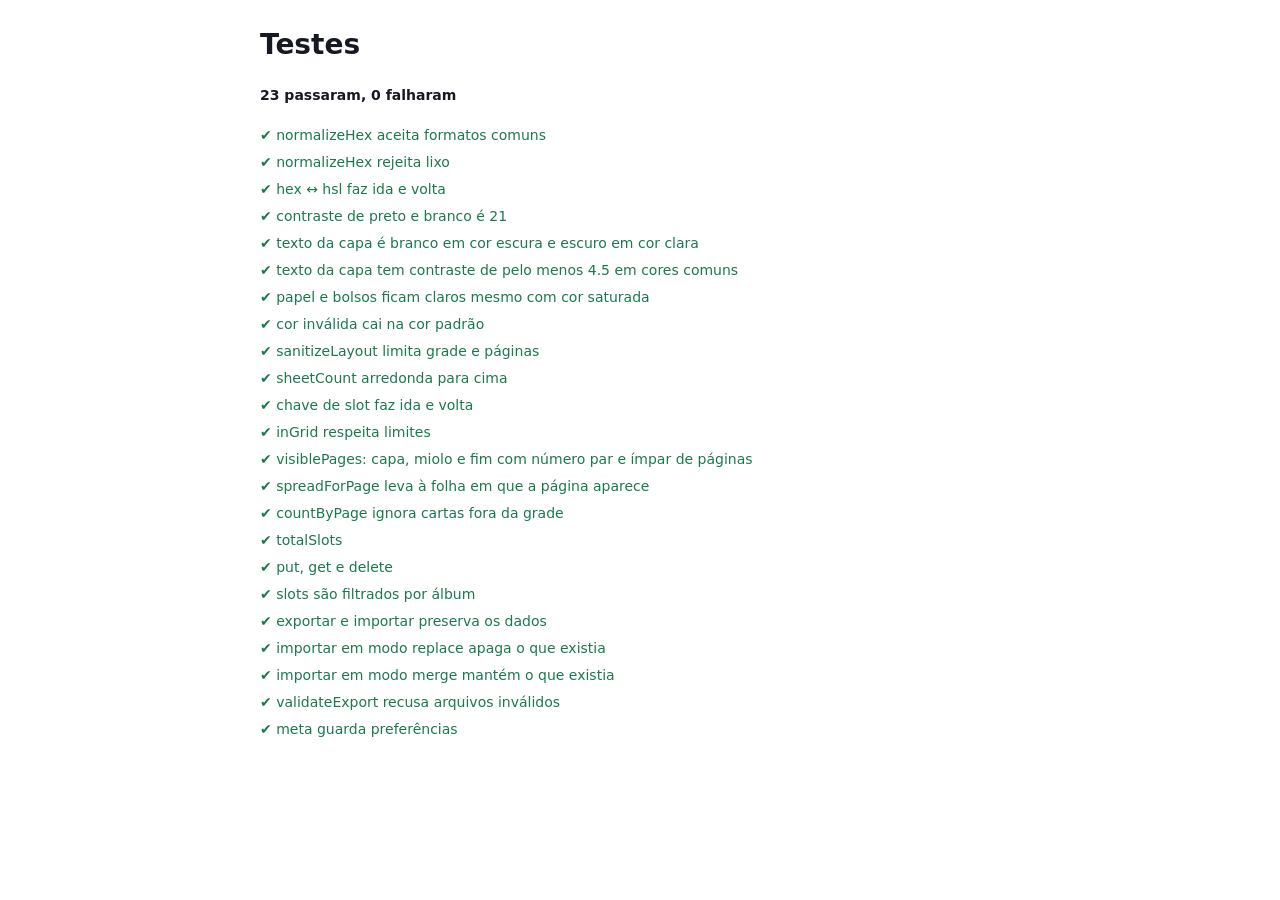
==== tests/index.html @ 213b09a8 "feat: add persistence layer, color derivation and grid helpers" ====
<!doctype html>
<html lang="pt-BR">
<head>
<meta charset="utf-8">
<title>Testes · Sleevebook</title>
<style>
  body{font:14px/1.5 system-ui,sans-serif;max-width:760px;margin:24px auto;padding:0 16px;background:#fff;color:#161922}
  #summary{font-weight:700;margin:8px 0 16px}
  ul{list-style:none;padding:0}li{padding:3px 0}.pass{color:#1b7a4c}.fail{color:#b3261e;font-weight:600}
  @media(prefers-color-scheme:dark){body{background:#14161f;color:#e8eaf2}.pass{color:#4cc790}.fail{color:#ff8a7a}}
</style>
</head>
<body>
<h1>Testes</h1>
<div id="summary">rodando…</div>
<ul id="results"></ul>
<script type="module">
  import { runAll } from './run.js';
  // Cada arquivo de teste registra seus casos ao ser importado. Novos arquivos entram nesta lista.
  const files = ['color', 'grid', 'store'];
  for (const f of files) await import(`./${f}.test.js`);
  await runAll();
</script>
</body>
</html>
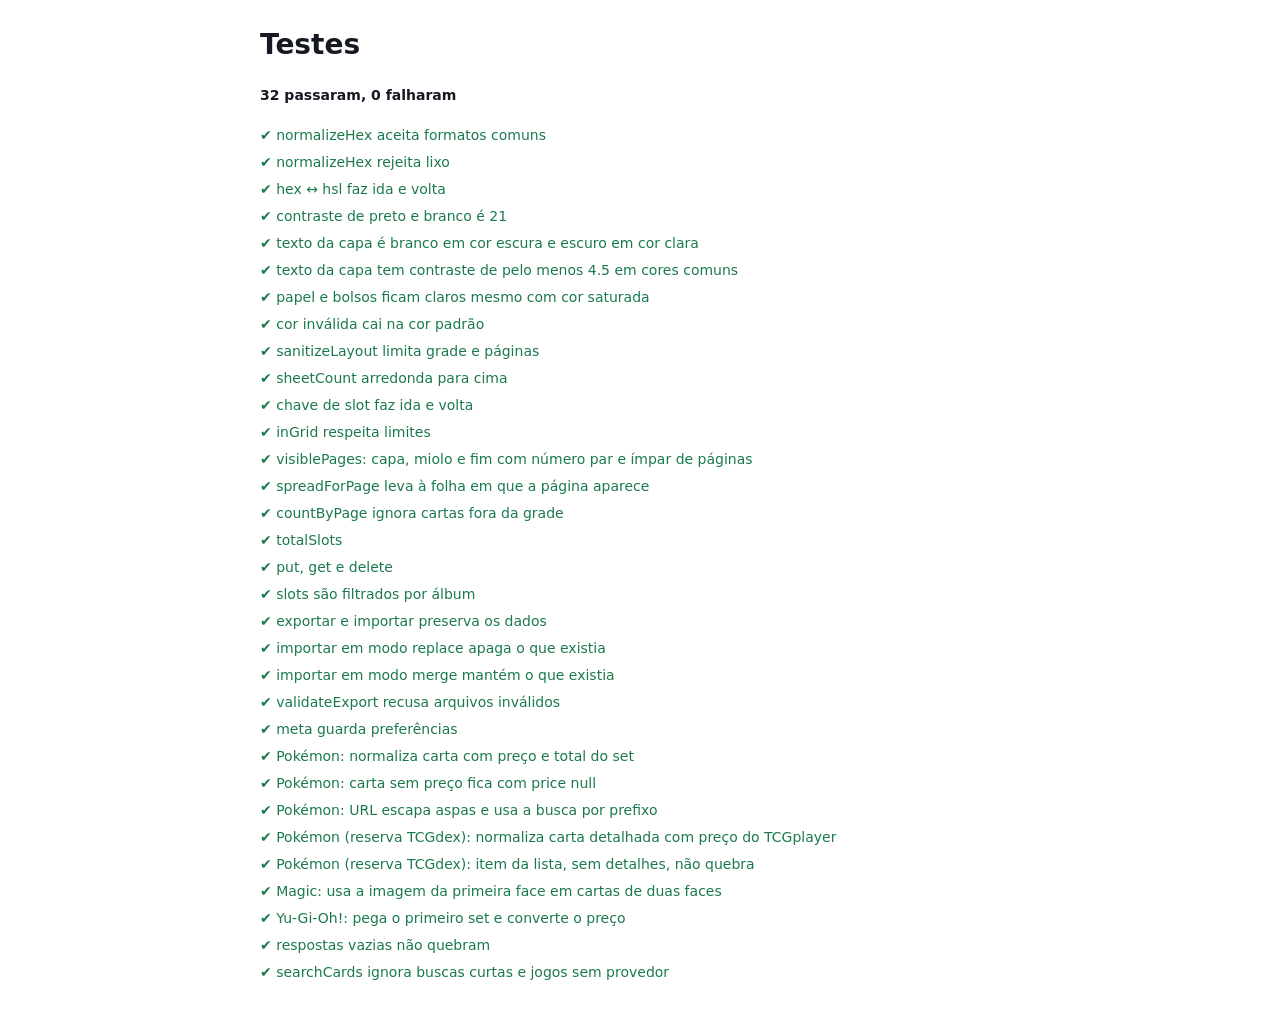
==== commit b783f0a6: "feat: add card search with Pokémon, Magic and Yu-Gi-Oh providers" ====
--- a/tests/index.html
+++ b/tests/index.html
@@ -17,7 +17,7 @@
 <script type="module">
   import { runAll } from './run.js';
   // Cada arquivo de teste registra seus casos ao ser importado. Novos arquivos entram nesta lista.
-  const files = ['color', 'grid', 'store'];
+  const files = ['color', 'grid', 'store', 'providers'];
   for (const f of files) await import(`./${f}.test.js`);
   await runAll();
 </script>
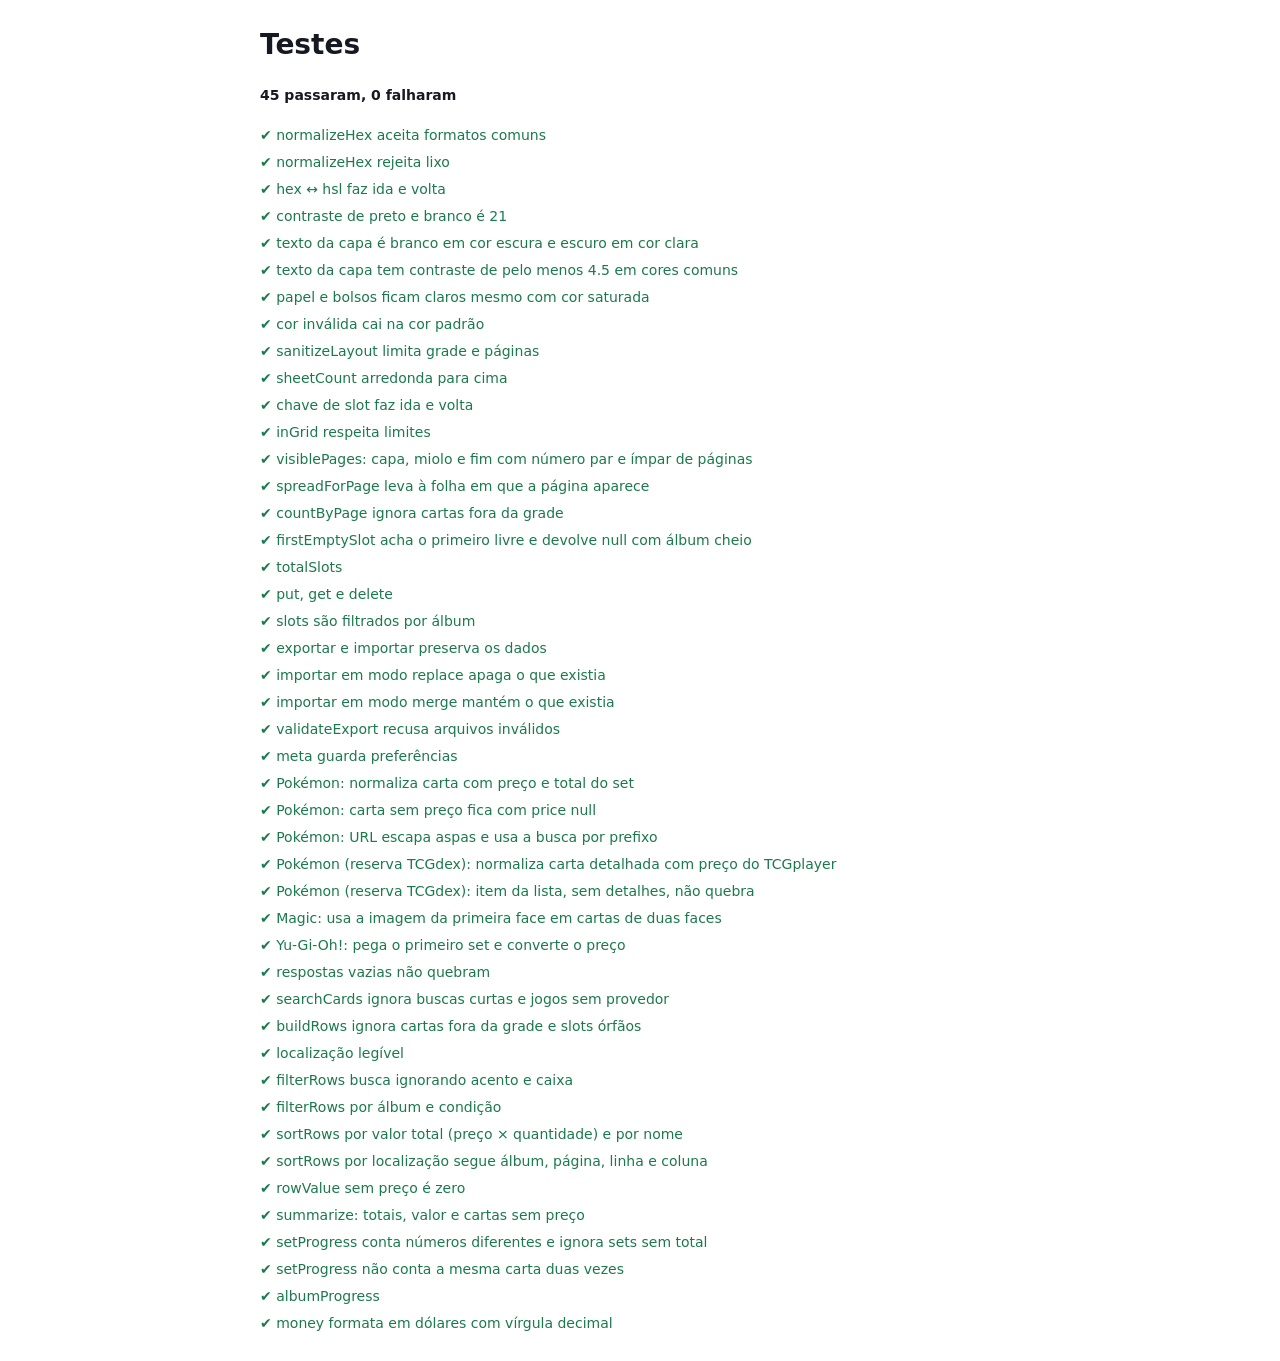
==== commit bb7e11ff: "feat: add collection dashboard, searchable list, estimated value and wishlist" ====
--- a/tests/index.html
+++ b/tests/index.html
@@ -17,7 +17,7 @@
 <script type="module">
   import { runAll } from './run.js';
   // Cada arquivo de teste registra seus casos ao ser importado. Novos arquivos entram nesta lista.
-  const files = ['color', 'grid', 'store', 'providers'];
+  const files = ['color', 'grid', 'store', 'providers', 'stats'];
   for (const f of files) await import(`./${f}.test.js`);
   await runAll();
 </script>
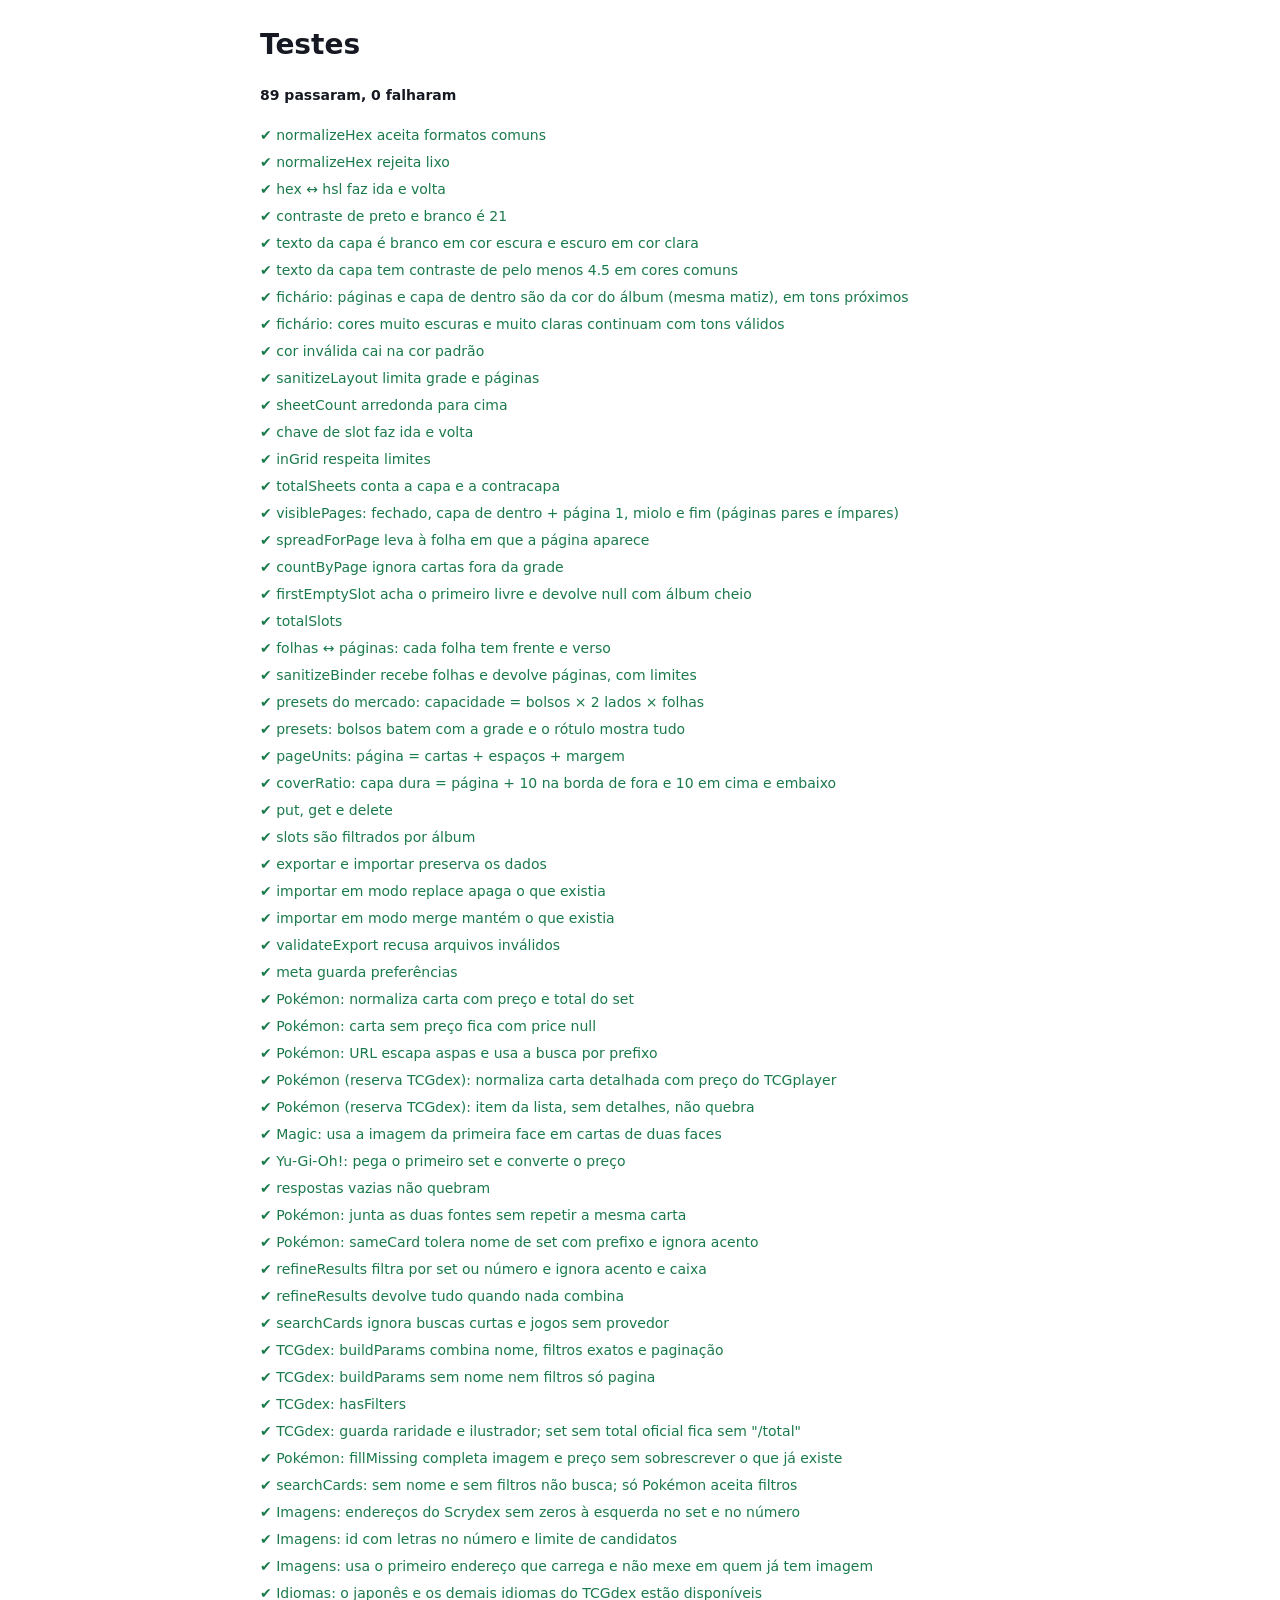
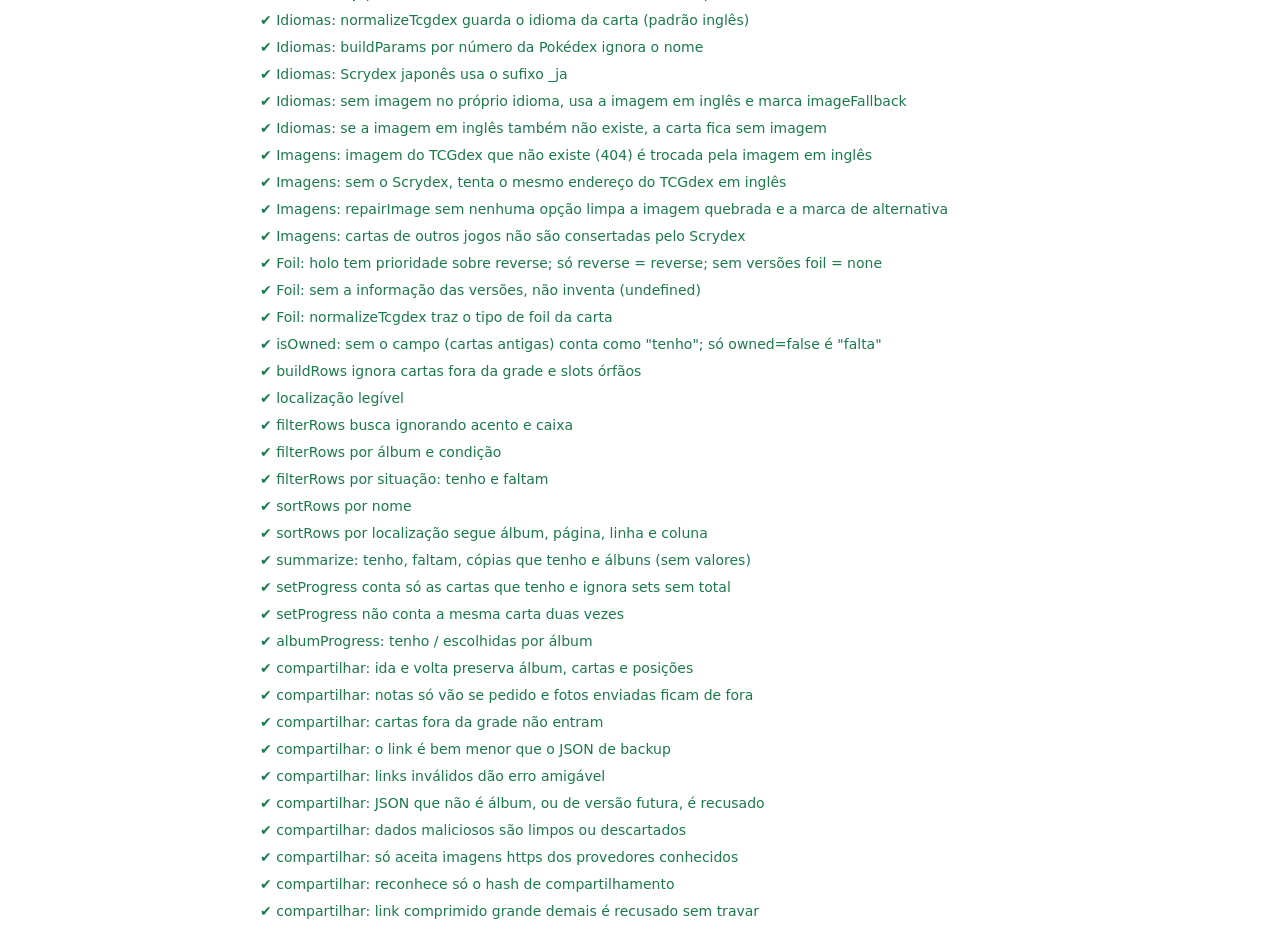
==== commit 529237f3: "feat: share an album through a link and import it from the link" ====
--- a/tests/index.html
+++ b/tests/index.html
@@ -17,7 +17,7 @@
 <script type="module">
   import { runAll } from './run.js';
   // Cada arquivo de teste registra seus casos ao ser importado. Novos arquivos entram nesta lista.
-  const files = ['color', 'grid', 'store', 'providers', 'stats'];
+  const files = ['color', 'grid', 'store', 'providers', 'stats', 'share'];
   for (const f of files) await import(`./${f}.test.js`);
   await runAll();
 </script>
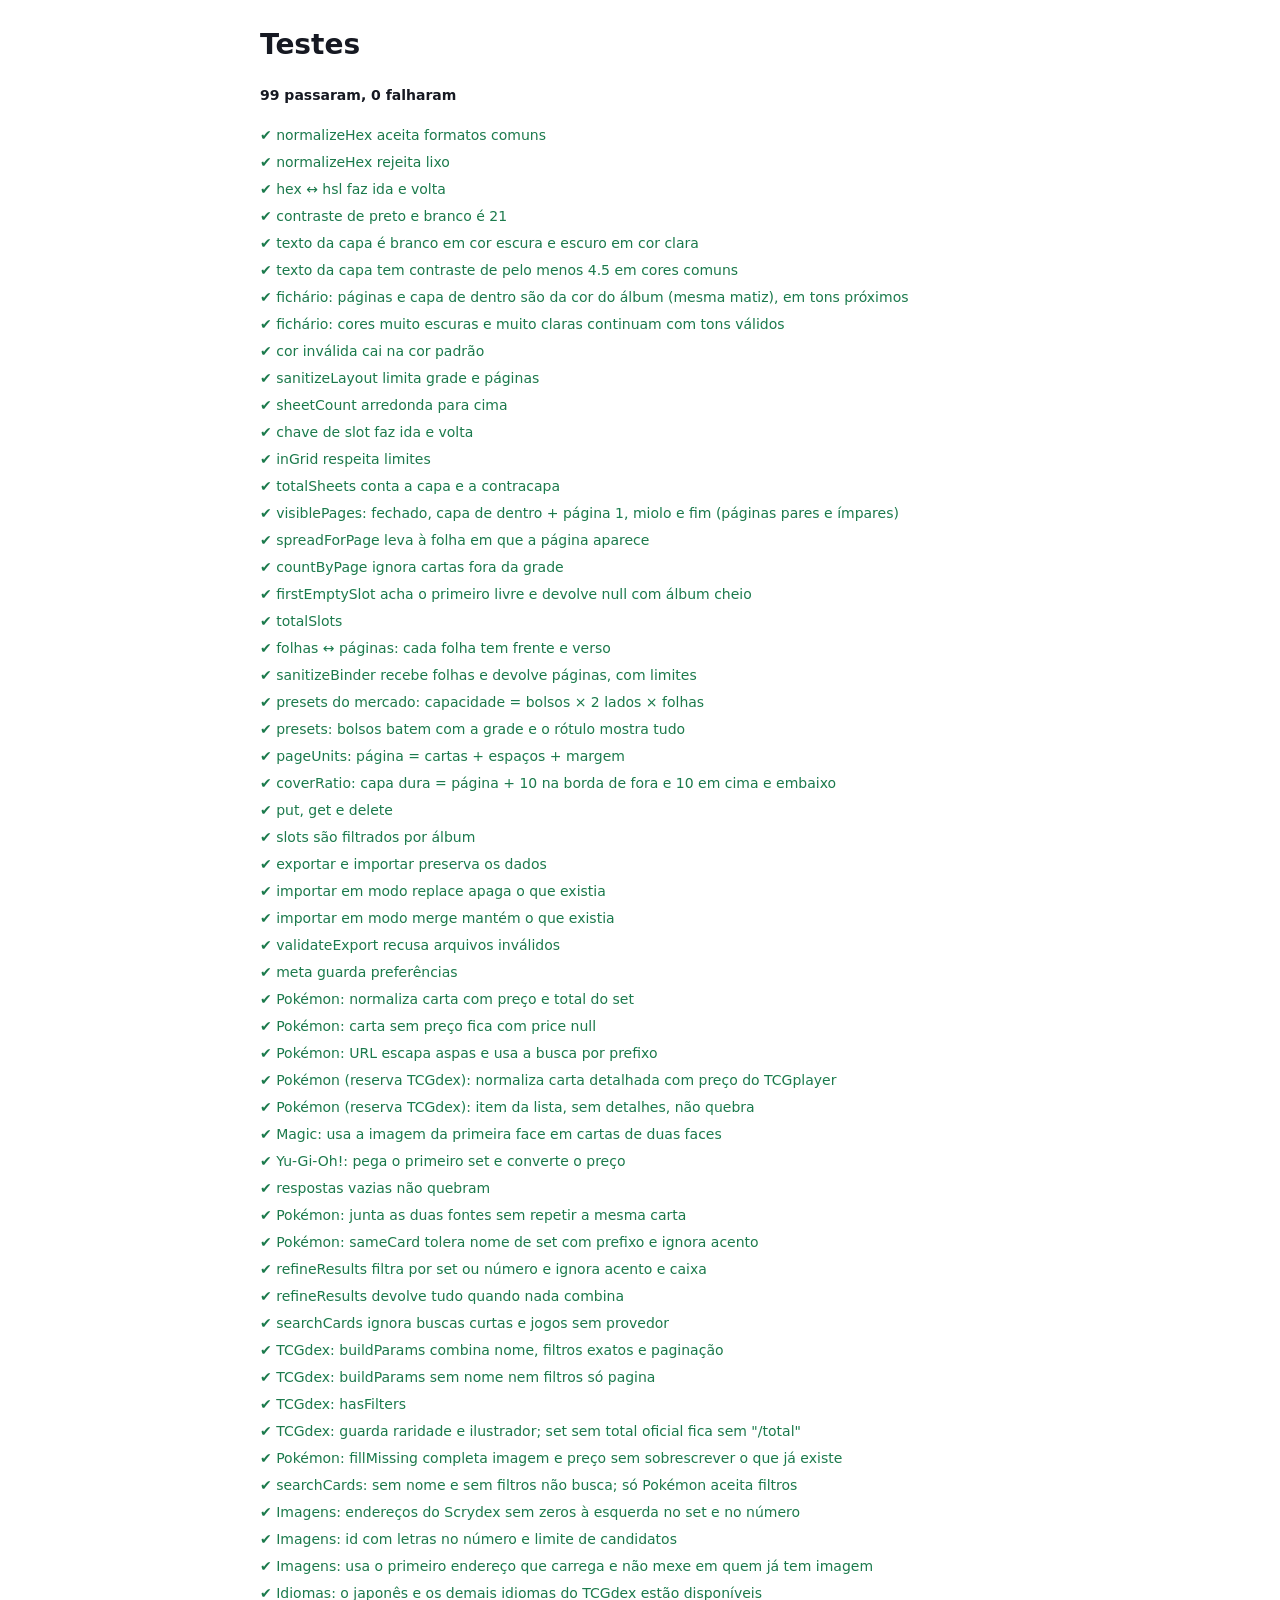
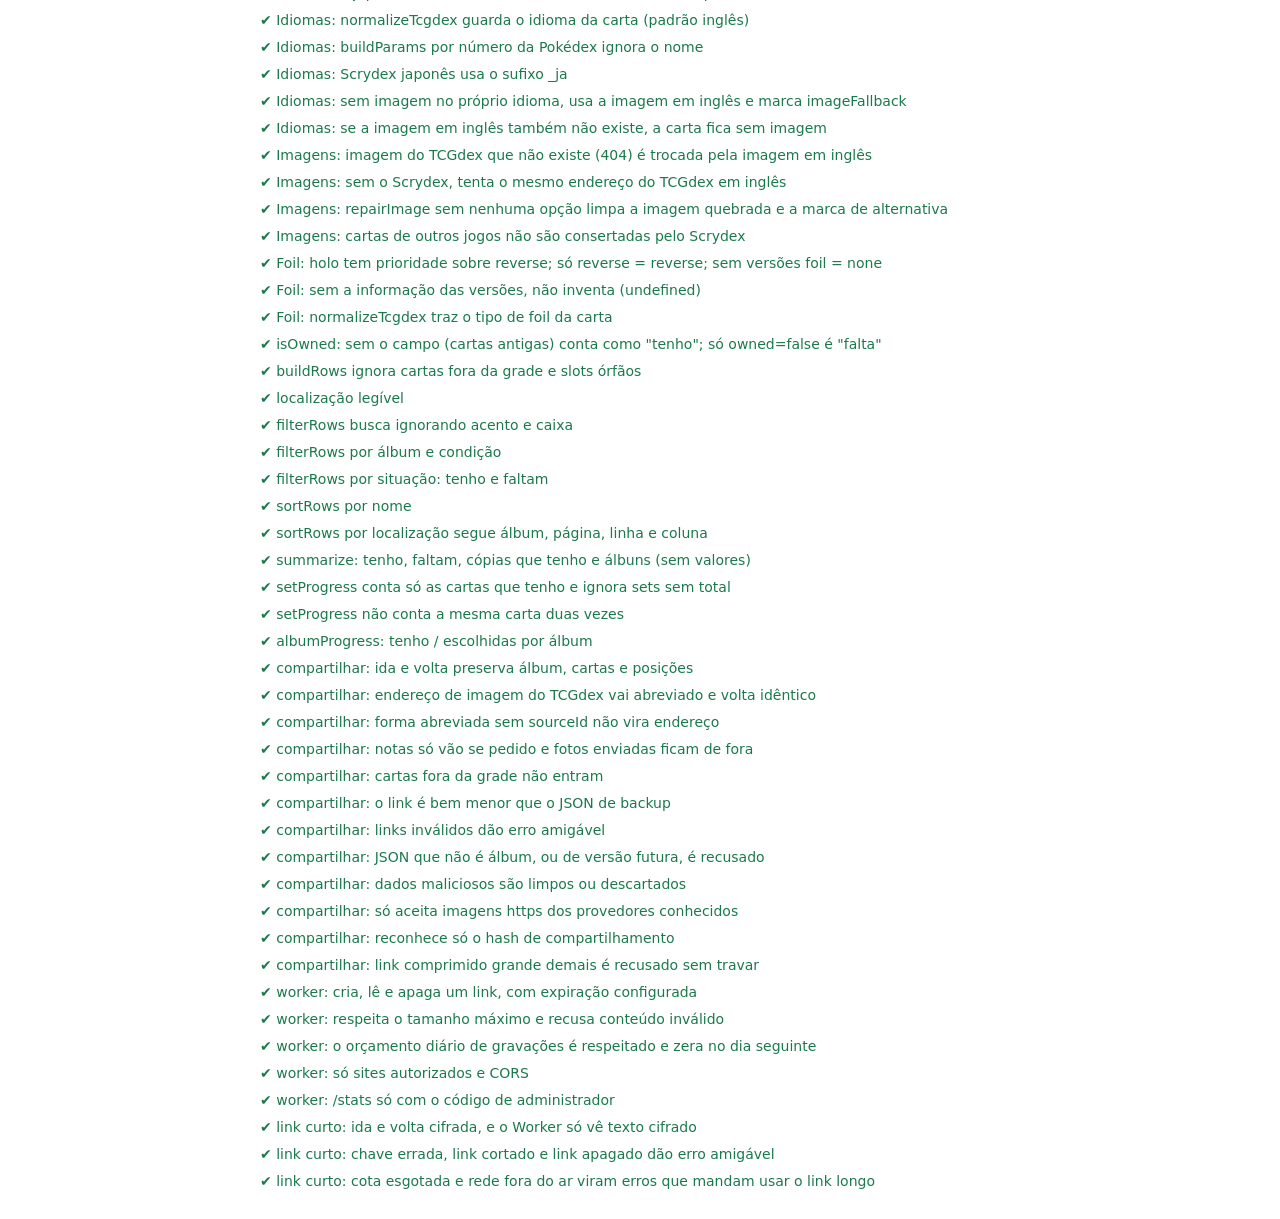
==== commit e7c8692a: "feat: add an optional Cloudflare Worker for short share links with configurable limits" ====
--- a/tests/index.html
+++ b/tests/index.html
@@ -17,7 +17,7 @@
 <script type="module">
   import { runAll } from './run.js';
   // Cada arquivo de teste registra seus casos ao ser importado. Novos arquivos entram nesta lista.
-  const files = ['color', 'grid', 'store', 'providers', 'stats', 'share'];
+  const files = ['color', 'grid', 'store', 'providers', 'stats', 'share', 'shortlink'];
   for (const f of files) await import(`./${f}.test.js`);
   await runAll();
 </script>
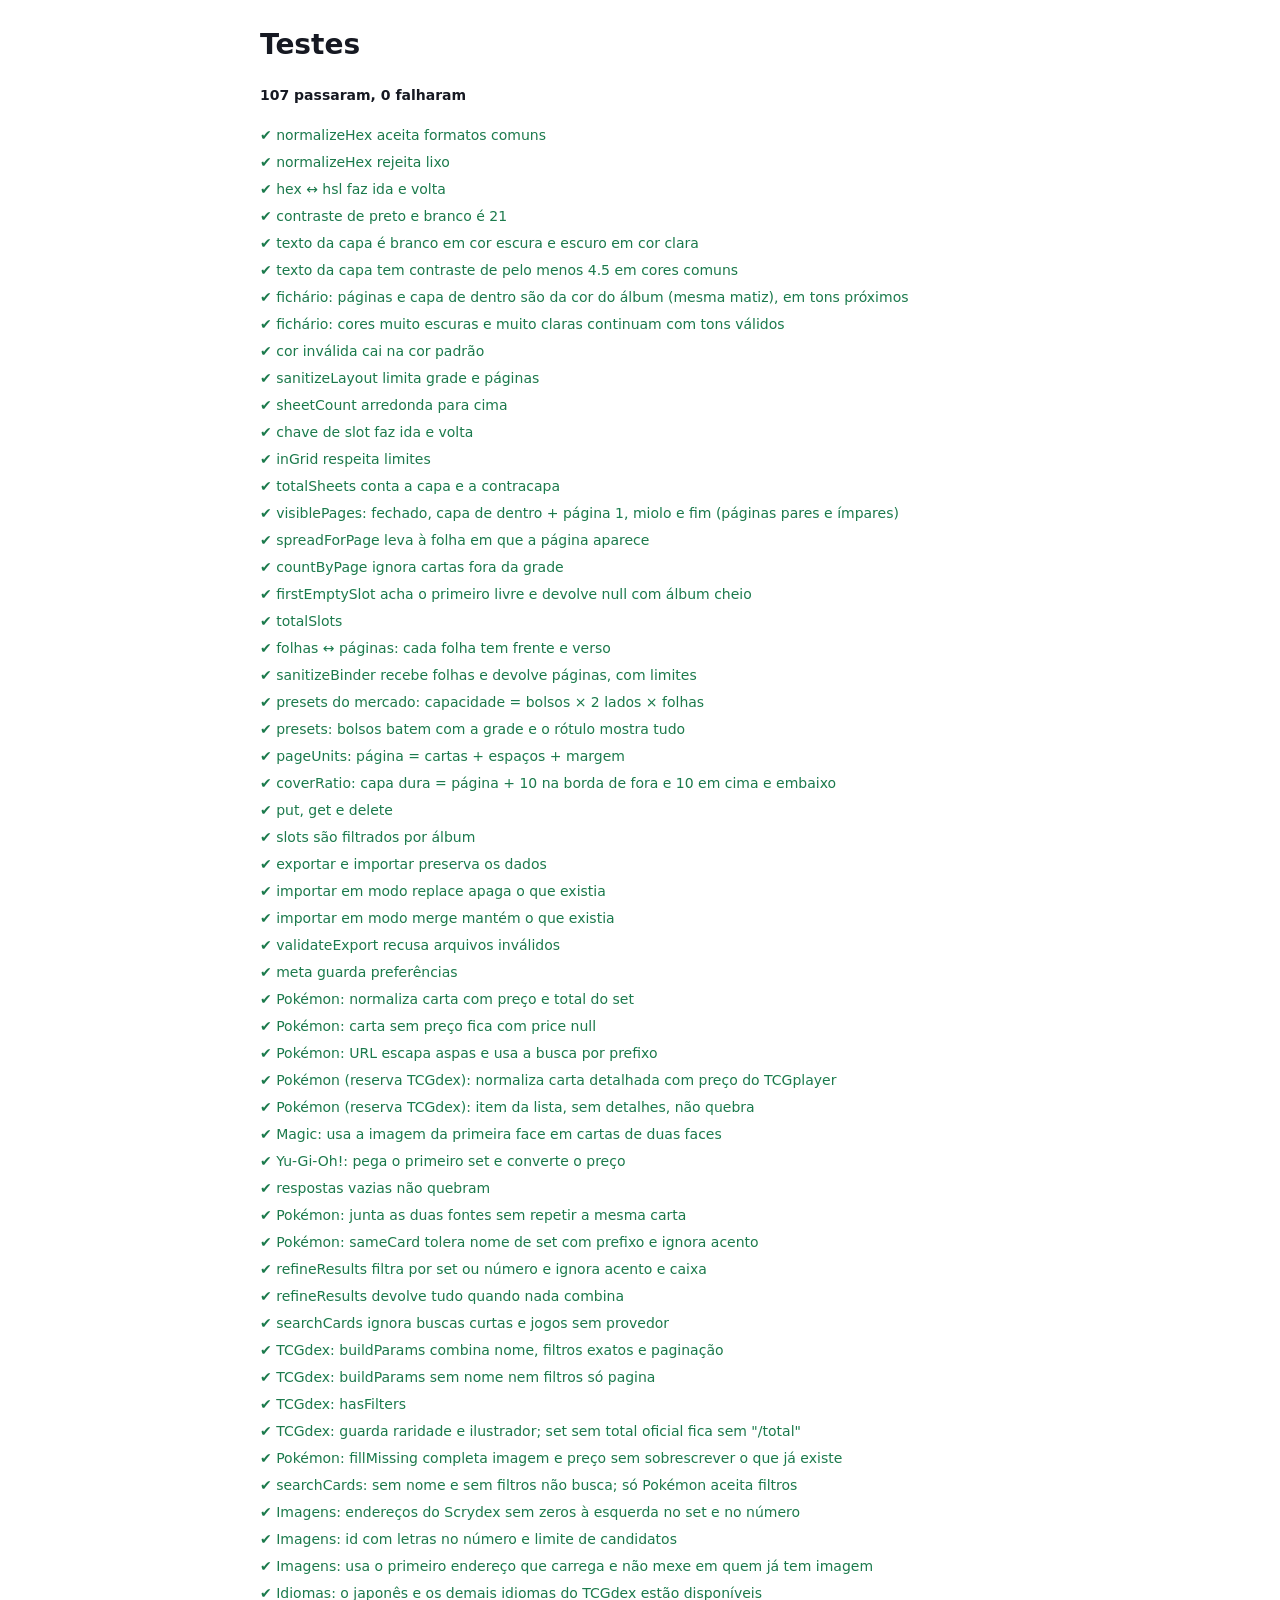
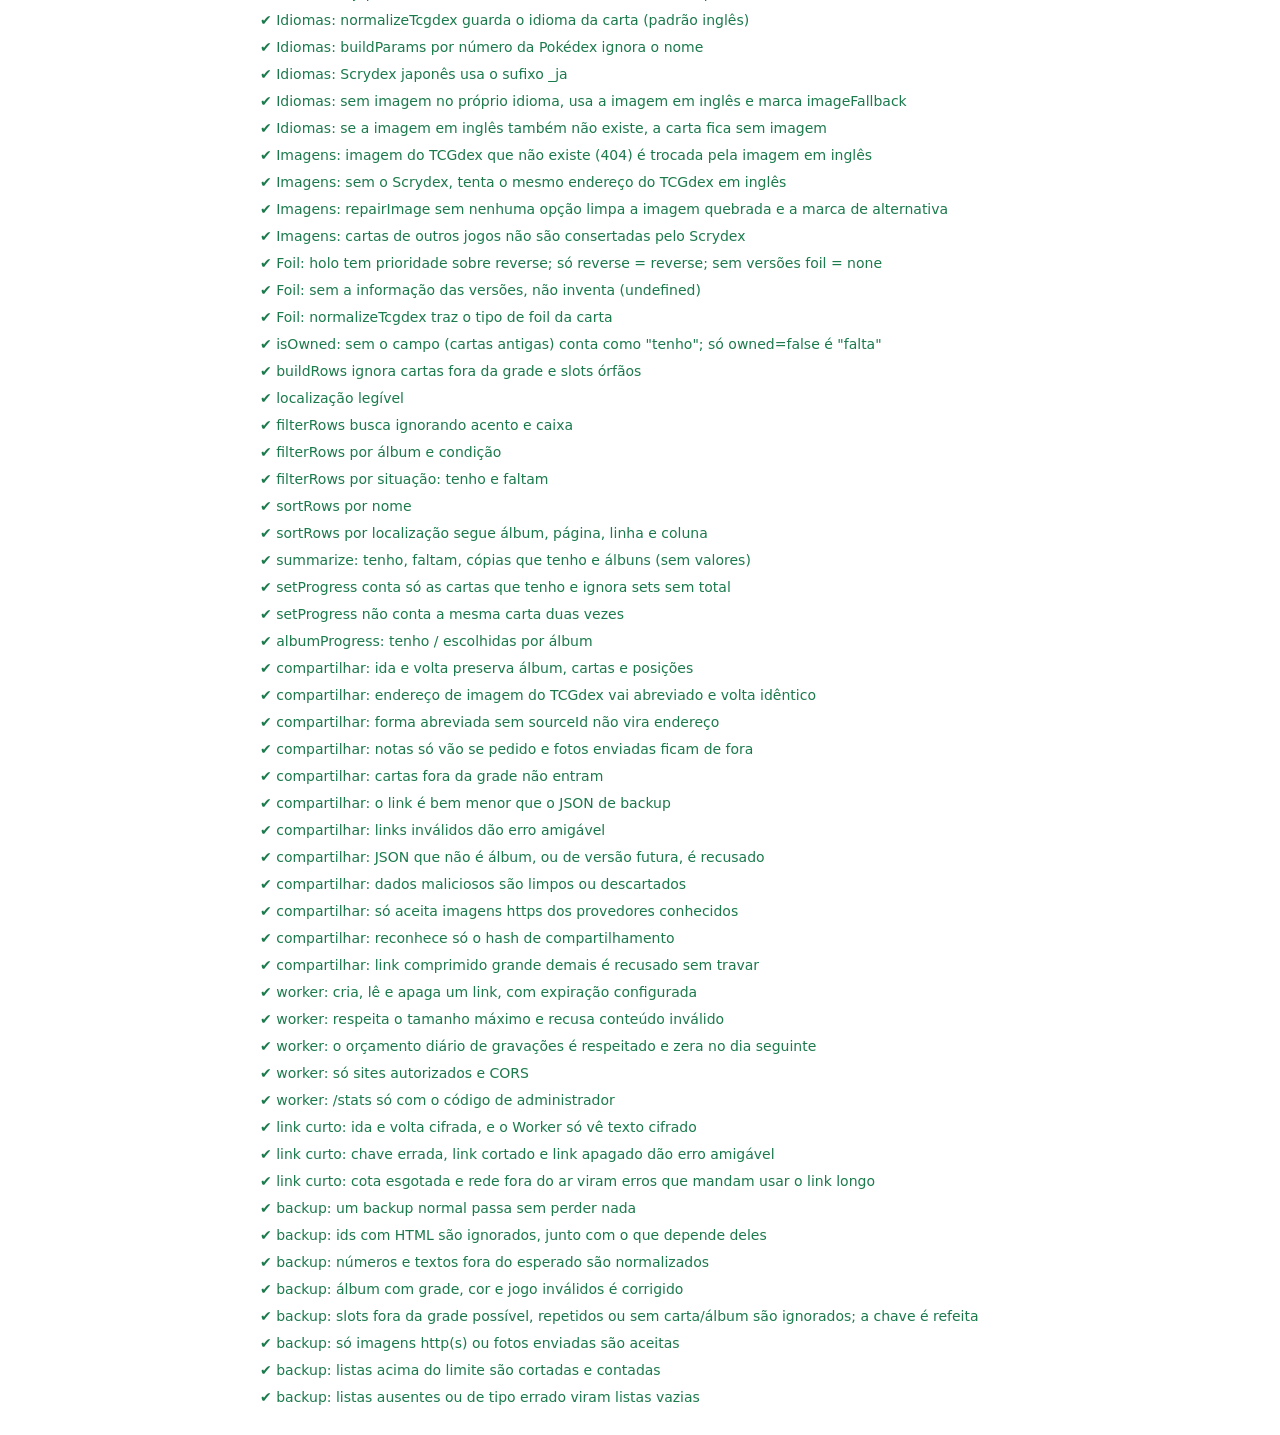
==== commit ba25200b: "feat: validate the content of imported backups and report ignored items" ====
--- a/tests/index.html
+++ b/tests/index.html
@@ -17,7 +17,7 @@
 <script type="module">
   import { runAll } from './run.js';
   // Cada arquivo de teste registra seus casos ao ser importado. Novos arquivos entram nesta lista.
-  const files = ['color', 'grid', 'store', 'providers', 'stats', 'share', 'shortlink'];
+  const files = ['color', 'grid', 'store', 'providers', 'stats', 'share', 'shortlink', 'backup'];
   for (const f of files) await import(`./${f}.test.js`);
   await runAll();
 </script>
